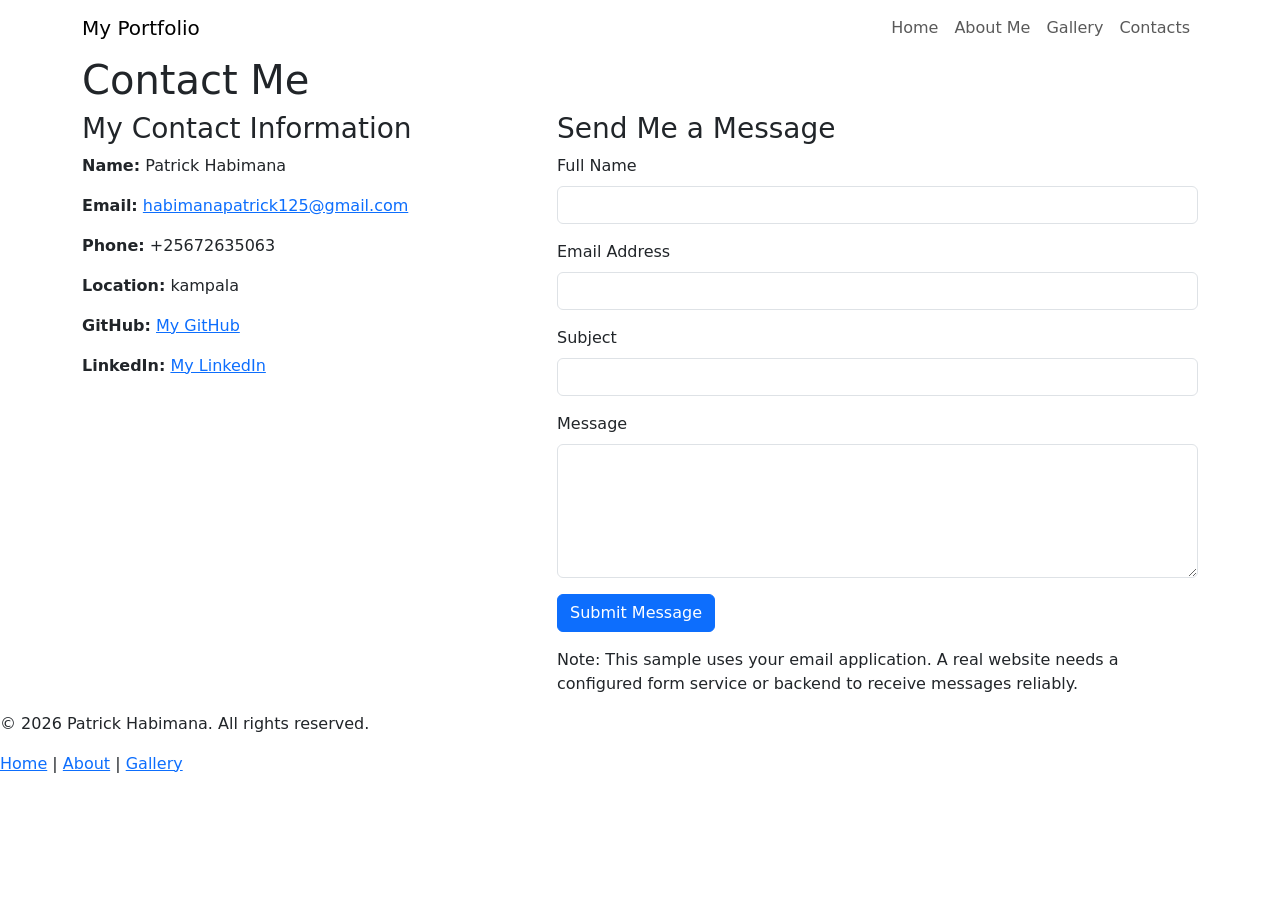
==== contact.html @ 075cf73f "Create contact.html" ====
<!DOCTYPE html>
<html lang="en">
<head>
    <meta charset="UTF-8">
    <meta name="viewport" content="width=device-width, initial-scale=1.0">

    <title>My Portfolio | Contacts</title>

    <link href="https://cdn.jsdelivr.net/npm/bootstrap@5.3.3/dist/css/bootstrap.min.css"
          rel="stylesheet">
    <link rel="stylesheet" href="styles.css">
</head>
<body>

<nav class="navbar navbar-expand-lg sticky-top">
    <div class="container">
        <a class="navbar-brand" href="index.html">My Portfolio</a>

        <button class="navbar-toggler bg-light" type="button"
                data-bs-toggle="collapse" data-bs-target="#menu">
            <span class="navbar-toggler-icon"></span>
        </button>

        <div class="collapse navbar-collapse" id="menu">
            <ul class="navbar-nav ms-auto">
                <li class="nav-item"><a class="nav-link" href="index.html">Home</a></li>
                <li class="nav-item"><a class="nav-link" href="about.html">About Me</a></li>
                <li class="nav-item"><a class="nav-link" href="gallery.html">Gallery</a></li>
                <li class="nav-item"><a class="nav-link" href="contact.html">Contacts</a></li>
            </ul>
        </div>
    </div>
</nav>

<div class="container section">

    <h1 class="section-title">Contact Me</h1>

    <div class="row">

        <!-- Contact information -->
        <div class="col-md-5">
            <h3>My Contact Information</h3>

            <p><strong>Name:</strong> Patrick Habimana</p>

            <p><strong>Email:</strong>
                <a href="mailto:habimanapatrick125@gmail.com">
                    habimanapatrick125@gmail.com
                </a>
            </p>

            <p><strong>Phone:</strong> +25672635063</p>

            <p><strong>Location:</strong> kampala</p>

            <p><strong>GitHub:</strong>
                <a href="https://github.com/" target="_blank"
                   rel="noopener noreferrer">My GitHub</a>
            </p>

            <p><strong>LinkedIn:</strong>
                <a href="https://www.linkedin.com/" target="_blank"
                   rel="noopener noreferrer">My LinkedIn</a>
            </p>
        </div>

        <!-- Contact form -->
        <div class="col-md-7">
            <h3>Send Me a Message</h3>

            <form class="contact-form"
                  action="mailto:your-email@example.com"
                  method="post" enctype="text/plain">

                <div class="mb-3">
                    <label for="fullName" class="form-label">Full Name</label>
                    <input type="text" class="form-control"
                           id="fullName" name="Full Name" required>
                </div>

                <div class="mb-3">
                    <label for="email" class="form-label">Email Address</label>
                    <input type="email" class="form-control"
                           id="email" name="Email" required>
                </div>

                <div class="mb-3">
                    <label for="subject" class="form-label">Subject</label>
                    <input type="text" class="form-control"
                           id="subject" name="Subject" required>
                </div>

                <div class="mb-3">
                    <label for="message" class="form-label">Message</label>
                    <textarea class="form-control" id="message"
                              name="Message" rows="5" required></textarea>
                </div>

                <button type="submit" class="btn btn-primary">
                    Submit Message
                </button>
            </form>

            <p class="mt-3">
                Note: This sample uses your email application.
                A real website needs a configured form service or backend
                to receive messages reliably.
            </p>
        </div>

    </div>
</div>

<footer>
    <p>&copy; 2026 Patrick Habimana. All rights reserved.</p>
    <a href="index.html">Home</a> |
    <a href="about.html">About</a> |
    <a href="gallery.html">Gallery</a>
</footer>

<script src="https://cdn.jsdelivr.net/npm/bootstrap@5.3.3/dist/js/bootstrap.bundle.min.js"></script>
</body>
</html>
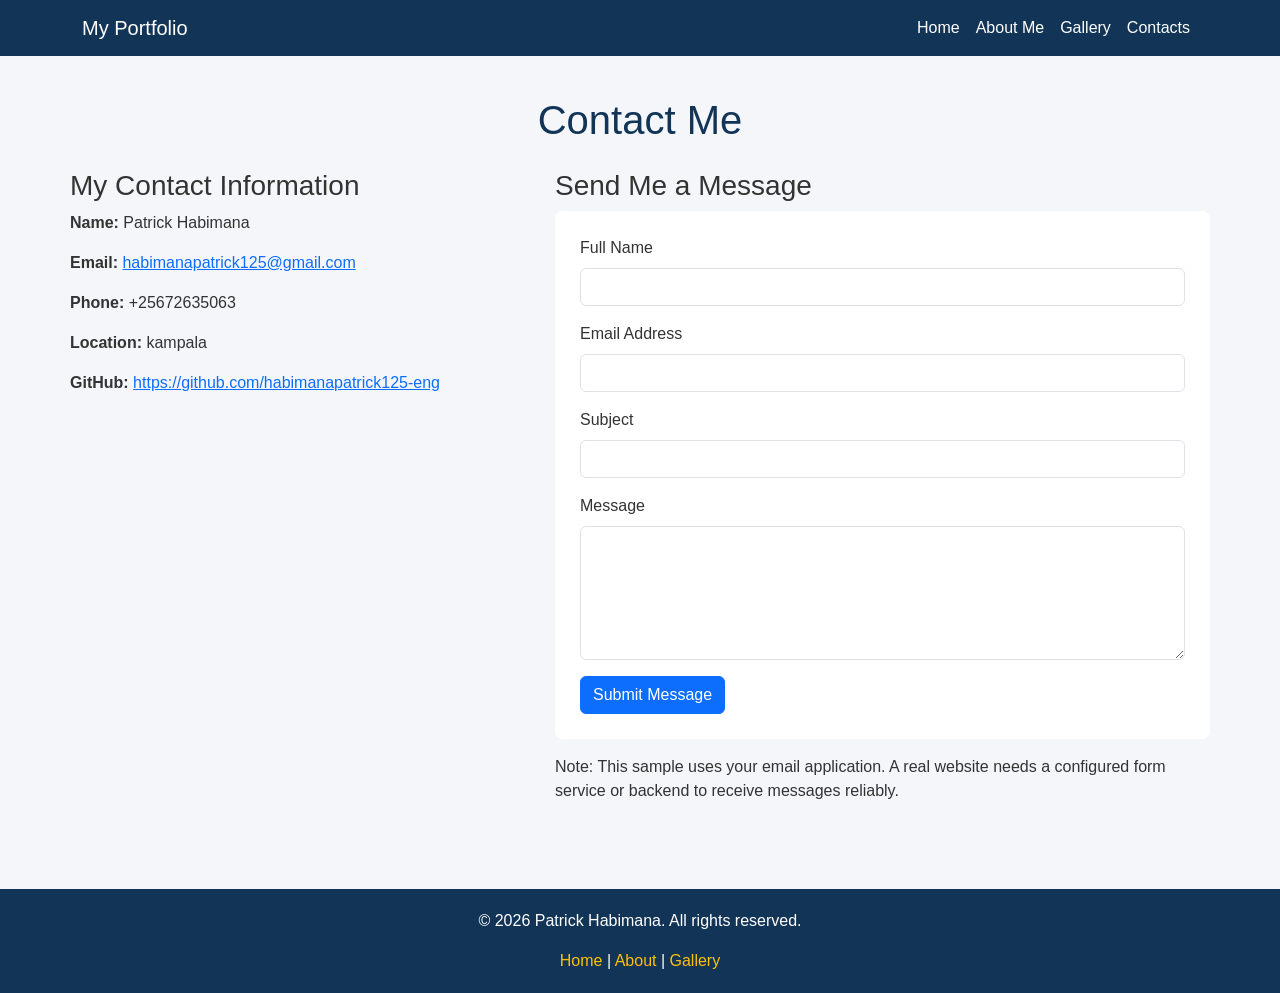
==== commit 4944bfba: "Update contact.html" ====
--- a/contact.html
+++ b/contact.html
@@ -38,7 +38,6 @@
 
     <div class="row">
 
-        <!-- Contact information -->
         <div class="col-md-5">
             <h3>My Contact Information</h3>
 
@@ -55,22 +54,17 @@
             <p><strong>Location:</strong> kampala</p>
 
             <p><strong>GitHub:</strong>
-                <a href="https://github.com/" target="_blank"
-                   rel="noopener noreferrer">My GitHub</a>
-            </p>
-
-            <p><strong>LinkedIn:</strong>
-                <a href="https://www.linkedin.com/" target="_blank"
-                   rel="noopener noreferrer">My LinkedIn</a>
+                <a href="https://github.com/habimanapatrick125-eng"
+                   target="_blank" rel="noopener noreferrer">https://github.com/habimanapatrick125-eng</a>
+                    
             </p>
         </div>
 
-        <!-- Contact form -->
         <div class="col-md-7">
             <h3>Send Me a Message</h3>
 
             <form class="contact-form"
-                  action="mailto:your-email@example.com"
+                  action="mailto:habimanapatrick125@gmail.com"
                   method="post" enctype="text/plain">
 
                 <div class="mb-3">
--- a/styles.css
+++ b/styles.css
@@ -0,0 +1,99 @@
+/* General page style */
+body {
+    font-family: Arial, sans-serif;
+    background-color: #f4f6f9;
+    color: #333;
+    margin: 0;
+}
+
+/* Navigation bar */
+.navbar {
+    background-color: #123456;
+}
+
+.navbar .navbar-brand,
+.navbar .nav-link {
+    color: white;
+}
+
+.navbar .nav-link:hover {
+    color: #ffc107;
+}
+
+/* Home hero section */
+.hero {
+    background-color: #dcecff;
+    padding: 80px 20px;
+    text-align: center;
+}
+
+.hero h1 {
+    color: #123456;
+    font-size: 38px;
+}
+
+.hero p {
+    font-size: 18px;
+}
+
+/* General sections */
+.section {
+    padding: 40px 0;
+}
+
+.section-title {
+    color: #123456;
+    text-align: center;
+    margin-bottom: 25px;
+}
+
+/* Profile and gallery images */
+.profile-img {
+    width: 180px;
+    height: 180px;
+    object-fit: cover;
+    border-radius: 50%;
+}
+
+.gallery-img {
+    width: 100%;
+    height: 220px;
+    object-fit: cover;
+}
+
+/* Cards */
+.card {
+    margin-bottom: 20px;
+}
+
+/* Footer */
+footer {
+    background-color: #123456;
+    color: white;
+    text-align: center;
+    padding: 20px;
+    margin-top: 30px;
+}
+
+footer a {
+    color: #ffc107;
+    text-decoration: none;
+}
+
+/* Contact form */
+.contact-form {
+    background-color: white;
+    padding: 25px;
+    border-radius: 8px;
+}
+
+/* Make the hero heading smaller on phones */
+@media (max-width: 576px) {
+    .hero {
+        padding: 50px 15px;
+    }
+
+    .hero h1 {
+        font-size: 28px;
+    }
+}
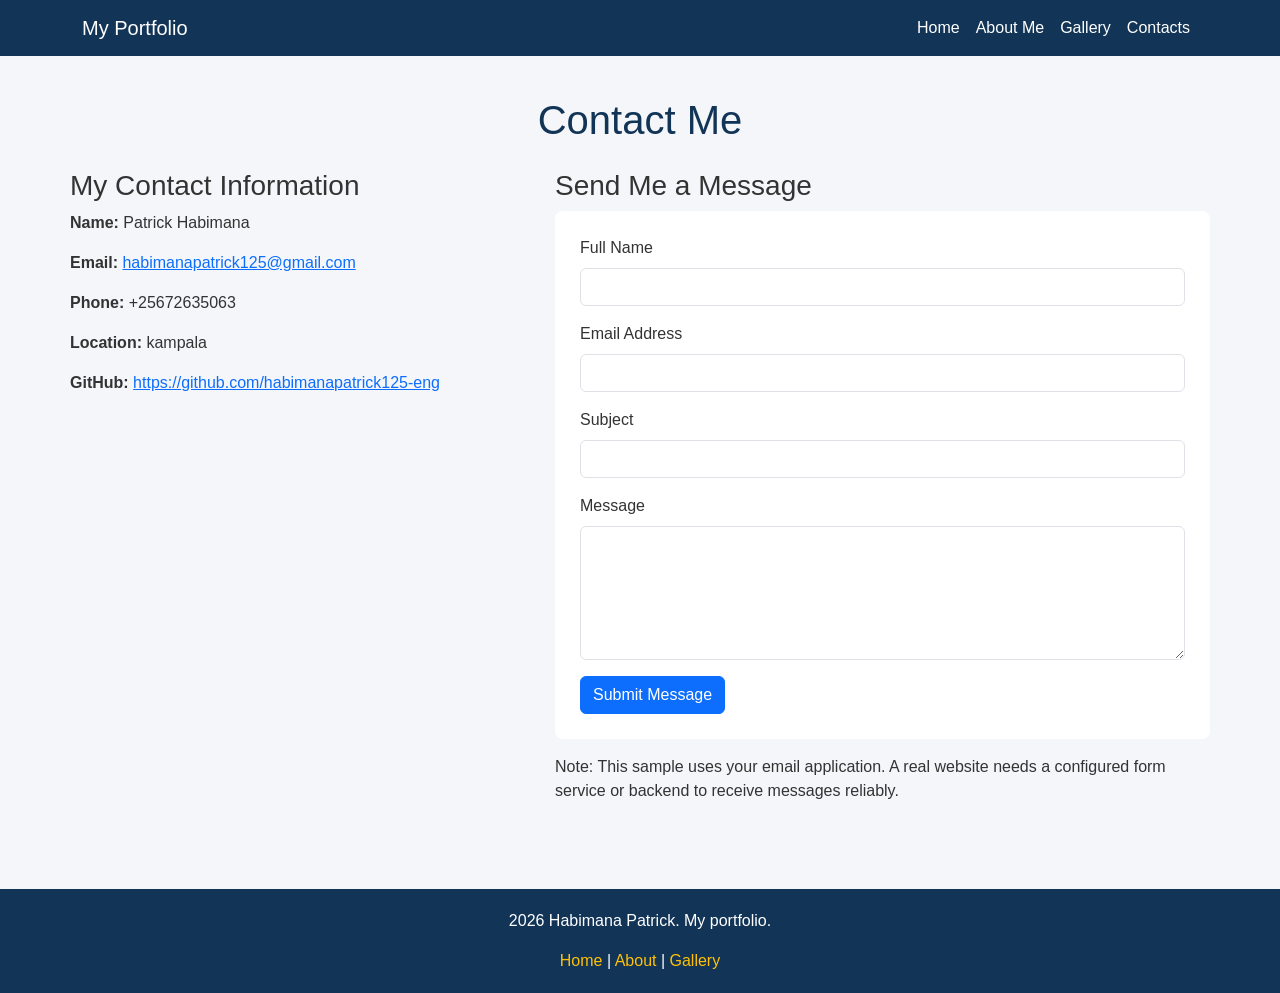
==== commit 67a0488d: "Update contact.html" ====
--- a/contact.html
+++ b/contact.html
@@ -107,7 +107,7 @@
 </div>
 
 <footer>
-    <p>&copy; 2026 Patrick Habimana. All rights reserved.</p>
+    <p>2026 Habimana Patrick. My portfolio.</p>
     <a href="index.html">Home</a> |
     <a href="about.html">About</a> |
     <a href="gallery.html">Gallery</a>
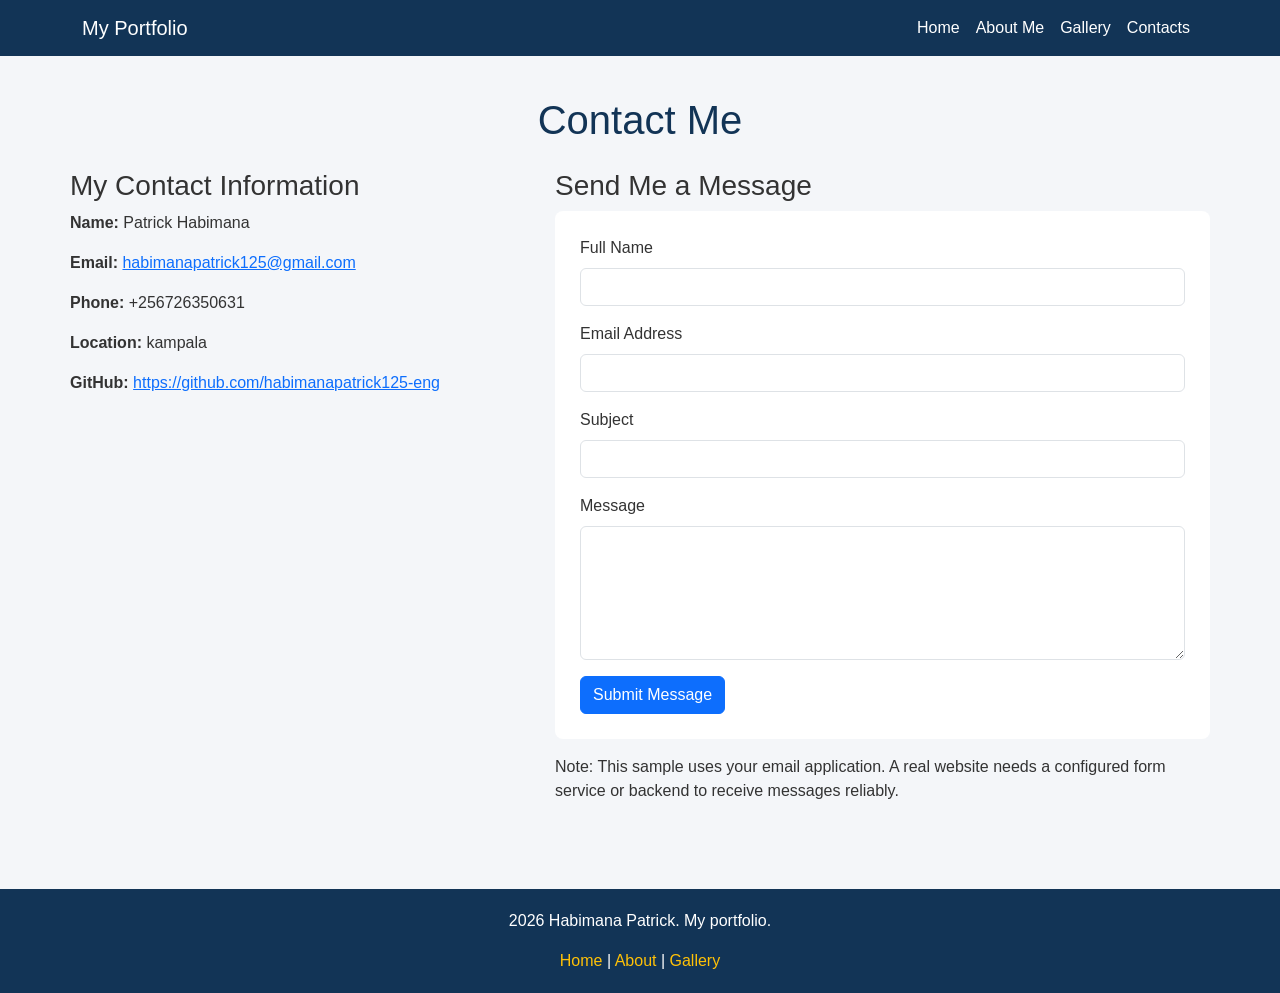
==== commit d7bb190d: "Update contact.html" ====
--- a/contact.html
+++ b/contact.html
@@ -49,7 +49,7 @@
                 </a>
             </p>
 
-            <p><strong>Phone:</strong> +25672635063</p>
+            <p><strong>Phone:</strong> +256726350631</p>
 
             <p><strong>Location:</strong> kampala</p>
 
--- a/styles.css
+++ b/styles.css
@@ -1,12 +1,9 @@
-/* General page style */
 body {
     font-family: Arial, sans-serif;
     background-color: #f4f6f9;
     color: #333;
     margin: 0;
 }
-
-/* Navigation bar */
 .navbar {
     background-color: #123456;
 }
@@ -20,7 +17,6 @@
     color: #ffc107;
 }
 
-/* Home hero section */
 .hero {
     background-color: #dcecff;
     padding: 80px 20px;
@@ -36,7 +32,6 @@
     font-size: 18px;
 }
 
-/* General sections */
 .section {
     padding: 40px 0;
 }
@@ -47,7 +42,6 @@
     margin-bottom: 25px;
 }
 
-/* Profile and gallery images */
 .profile-img {
     width: 180px;
     height: 180px;
@@ -61,12 +55,10 @@
     object-fit: cover;
 }
 
-/* Cards */
 .card {
     margin-bottom: 20px;
 }
 
-/* Footer */
 footer {
     background-color: #123456;
     color: white;
@@ -80,14 +72,12 @@
     text-decoration: none;
 }
 
-/* Contact form */
 .contact-form {
     background-color: white;
     padding: 25px;
     border-radius: 8px;
 }
 
-/* Make the hero heading smaller on phones */
 @media (max-width: 576px) {
     .hero {
         padding: 50px 15px;
